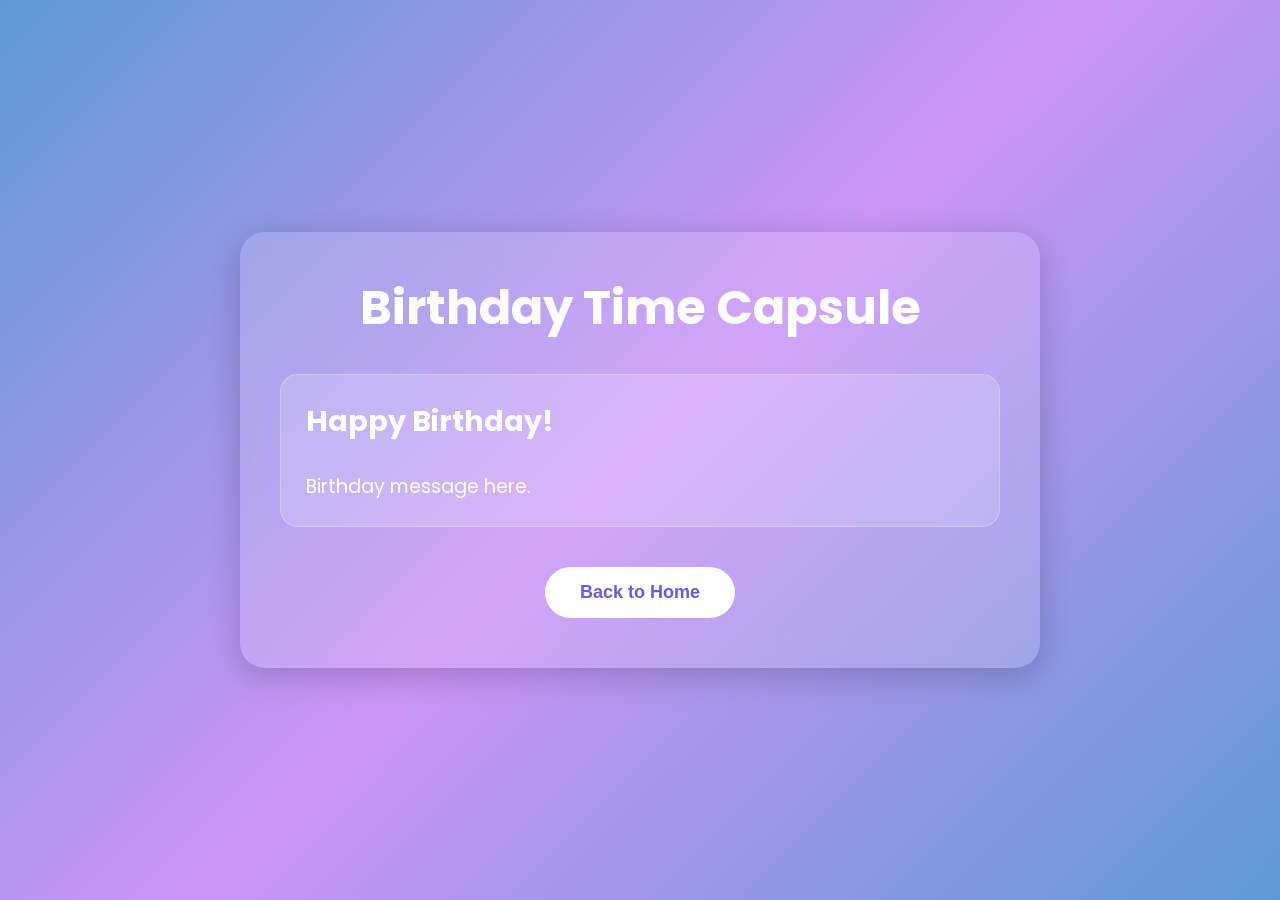
==== capsule.html @ 43ea97fc "added time capsule and minor changes to goat.js verdicts" ====
<!DOCTYPE html>
<html lang="en">
<head>
    <meta charset="UTF-8">
    <meta name="viewport" content="width=device-width, initial-scale=1.0">
    <title>Birthday Time Capsule</title>

    <link rel="stylesheet" href="style.css">

    <link rel="preconnect" href="https://fonts.googleapis.com">
    <link rel="preconnect" href="https://fonts.gstatic.com" crossorigin>

    <link href="https://fonts.googleapis.com/css2?family=Poppins:wght@300;400;600;700&display=swap" rel="stylesheet">
</head>
<body>

    <div class="container">

        <h1>Birthday Time Capsule</h1>

        <div id="capsule-content"></div>

        <a href="index.html">
            <button>Back to Home</button>
        </a>

    </div>

    <script src="capsule.js"></script>

</body>
</html>
---- style.css ----
* {
    margin: 0;
    padding: 0;
    box-sizing: border-box;
}

body {
    min-height: 100vh;

    font-family: 'Poppins', sans-serif;

    background: linear-gradient(
    135deg,
    #5D99D7,
    #CB94F7,
    #5D99D7
    );

    display: flex;
    justify-content: center;
    align-items: center;

    color: white;
}

.container {
    width: 90%;
    max-width: 800px;

    text-align: center;

    padding: 40px;

    border-radius: 25px;

    background: rgba(255,255,255,0.15);

    -webkit-backdrop-filter: blur(15px);
    backdrop-filter: blur(15px);

    box-shadow: 0 8px 32px rgba(0,0,0,0.2);
}

h1 {
    font-size: 3rem;
    margin-bottom: 25px;
}

button {
    padding: 15px 35px;

    border: none;

    border-radius: 50px;

    background: white;

    color: #6A5AE0;

    font-size: 18px;

    font-weight: 600;

    cursor: pointer;

    margin: 10px;

    transition: all 0.3s ease;
}

button:hover {
    transform: translateY(-4px) scale(1.03);

    box-shadow: 0 4px 12px rgba(0, 0, 0, 0.10);
}


#timer {
    font-size: 2.5rem;
    font-weight: bold;
    margin: 30px 0;
}

.quote-card {
    background: rgba(255,255,255,0.18);

    padding: 25px;

    border-radius: 18px;

    margin: 18px 0;

    font-size: 1.2rem;

    text-align: left;

    transition: all 0.3s ease;

    border: 1px solid rgba(255,255,255,0.25);
}

.quote-card:hover {
    transform: translateY(-5px);
    
    box-shadow: 0 10px 25px rgba(0,0,0,0.15);
}

.quotes-grid{
    display: grid;
    grid-template-columns: repeat(auto-fit, minmax(250px, 1fr));
    gap: 20px;
    margin: 30px 0;
}

.quote-rating {
    margin-top: 8px;

    font-size: 0.95rem;

    opacity: 0.85;

    font-weight: 600;
}

.quote-comment {
    max-height: 0;

    overflow: hidden;

    margin-top: 0;

    opacity: 0;

    transition: all 0.3s ease;
}

.quote-card.expanded .quote-comment {
    max-height: 200px;

    margin-top: 15px;

    opacity: 1;
}

.quote-card {
    cursor: pointer;
}

.quote-date {
    margin-top: 8px;

    opacity: 0.75;

    font-size: 0.9rem;
}

.subtitle {
    font-size: 1.1rem;
    margin-bottom: 30px;
    opacity: 0.9;
}

#quote-counter {
    font-size: 1.1rem;

    font-weight: 600;

    margin-bottom: 25px;

    opacity: 0.9;
}

.quote-comment {
    color: rgba(255,255,255,0.9);

    line-height: 1.5;
}

#streak-tracker {
    font-size: 1.1rem;

    font-weight: 600;

    margin-bottom: 25px;

    opacity: 0.9;
}

#random-quote-display {
    margin: 25px 0;

    padding: 20px;

    border-radius: 20px;

    background: rgba(255,255,255,0.15);

    font-size: 1.1rem;

    font-style: italic;

    min-height: 30px;

    transition: all 0.3s ease;
}

#random-quote-display:hover {
    box-shadow: 0 8px 20px rgba(0,0,0,0.12);
}

#quote-of-the-day {
    margin: 20px 0 30px 0;

    padding: 20px;

    border-radius: 20px;

    background: rgba(255,255,255,0.15);

    font-size: 1.15rem;

    font-style: italic;

    box-shadow: 0 6px 16px rgba(0,0,0,0.08);
}

.countdown-container {
    display: flex;
    justify-content: center;
    flex-wrap: wrap;
    gap: 20px;
    margin: 40px 0;
}

.time-box {
    width: 120px;

    padding: 20px;

    border-radius: 20px;

    background: rgba(255,255,255,0.2);

    -webkit-backdrop-filter: blur(15px);
    backdrop-filter: blur(15px);

    box-shadow: 0 8px 20px rgba(0,0,0,0.15);
}

.time-box span {
    display: block;

    font-size: 2.5rem;

    font-weight: 700;
}

.time-box p {
    margin-top: 8px;
    font-size: 1rem;
}

#goat-results {
    margin: 30px 0;
}

#capsule-content {
    margin: 30px 0;
}

#capsule-content p {
    line-height: 1.8;
}
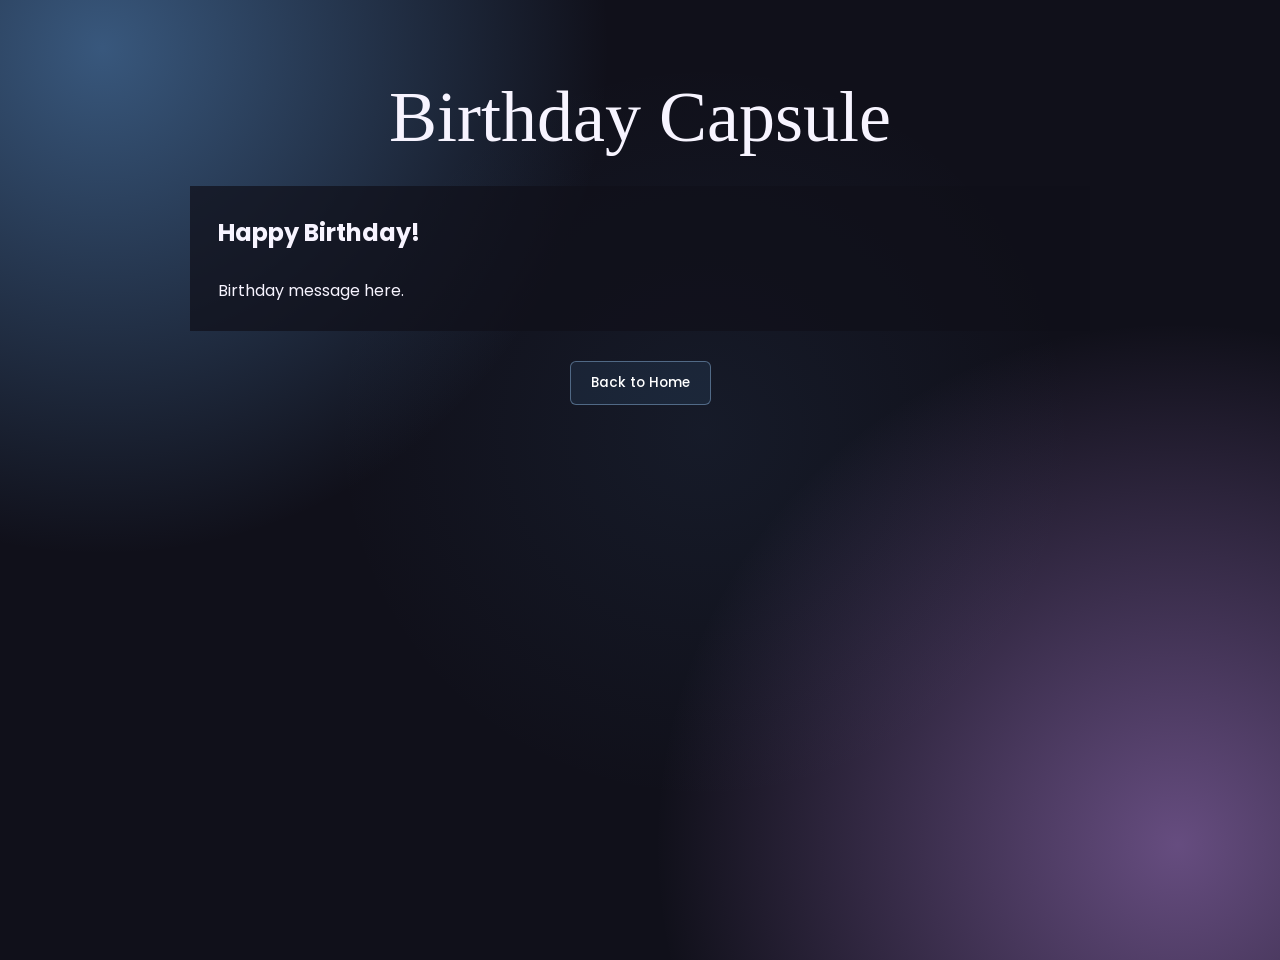
==== commit 9252f093: "updated capsule name, added comments to photos/videos, updated memories and homepage & style.css" ====
--- a/capsule.html
+++ b/capsule.html
@@ -9,6 +9,8 @@
 
     <link rel="preconnect" href="https://fonts.googleapis.com">
     <link rel="preconnect" href="https://fonts.gstatic.com" crossorigin>
+    <link rel="icon" type="image/png" href="kitty.webp">
+
 
     <link href="https://fonts.googleapis.com/css2?family=Poppins:wght@300;400;600;700&display=swap" rel="stylesheet">
 </head>
@@ -16,7 +18,7 @@
 
     <div class="container">
 
-        <h1>Birthday Time Capsule</h1>
+        <h1>Birthday Capsule</h1>
 
         <div id="capsule-content"></div>
 
@@ -27,6 +29,6 @@
     </div>
 
     <script src="capsule.js"></script>
-
+    <script src="audio.js"></script>
 </body>
 </html>
--- a/style.css
+++ b/style.css
@@ -1,273 +1,1769 @@
+/* =========================================
+   RESET
+========================================= */
+
 * {
     margin: 0;
     padding: 0;
     box-sizing: border-box;
 }
 
+html {
+    scroll-behavior: smooth;
+}
+
 body {
     min-height: 100vh;
-
     font-family: 'Poppins', sans-serif;
-
-    background: linear-gradient(
-    135deg,
-    #5D99D7,
-    #CB94F7,
-    #5D99D7
-    );
-
+    color: #f7f4ff;
+
+    background:
+        radial-gradient(
+            circle at 8% 5%,
+            rgba(93, 153, 215, 0.52),
+            transparent 34%
+        ),
+        radial-gradient(
+            circle at 92% 88%,
+            rgba(203, 148, 247, 0.46),
+            transparent 36%
+        ),
+        radial-gradient(
+            circle at 55% 45%,
+            rgba(93, 153, 215, 0.08),
+            transparent 42%
+        ),
+        #10101a;
+
+    line-height: 1.6;
+}
+
+
+/* =========================================
+   GENERAL
+========================================= */
+
+a {
+    color: inherit;
+    text-decoration: none;
+}
+
+button {
+    font-family: inherit;
+}
+
+
+/* =========================================
+   HOME PAGE
+========================================= */
+
+.home-page {
+    width: min(1100px, 90%);
+    margin: 0 auto;
+    padding: 35px 0 25px;
+}
+
+
+/* =========================================
+   HEADER
+========================================= */
+
+.site-header {
     display: flex;
+    justify-content: space-between;
+    align-items: center;
+
+    padding-bottom: 22px;
+
+    border-bottom: 1px solid rgba(203, 148, 247, 0.28);
+}
+
+.site-logo {
+    font-size: 1.05rem;
+    font-weight: 600;
+    letter-spacing: -0.02em;
+
+    color: #ffffff;
+
+    transition: opacity 0.2s ease;
+}
+
+.site-logo:hover {
+    opacity: 0.65;
+}
+
+.header-date {
+    font-size: 0.7rem;
+    text-transform: uppercase;
+    letter-spacing: 0.16em;
+
+    color: rgba(203, 148, 247, 0.65);
+}
+
+
+/* =========================================
+   HERO
+========================================= */
+
+.hero {
+    max-width: 850px;
+    padding: 105px 0 95px;
+}
+
+.eyebrow {
+    margin-bottom: 22px;
+
+    font-size: 0.7rem;
+    font-weight: 600;
+    letter-spacing: 0.2em;
+    text-transform: uppercase;
+
+    color: #8bbcf0;
+}
+
+.hero h1 {
+    font-family: 'DM Serif Display', serif;
+
+    font-size: clamp(4rem, 9vw, 7.5rem);
+    font-weight: 400;
+    line-height: 0.95;
+    letter-spacing: -0.04em;
+
+    background:
+        linear-gradient(
+            100deg,
+            #ffffff 5%,
+            #a9d2f5 45%,
+            #d8b9f5 95%
+        );
+
+    -webkit-background-clip: text;
+    background-clip: text;
+
+    -webkit-text-fill-color: transparent;
+}
+
+.hero-note {
+    margin-top: 20px;
+
+    font-size: 1rem;
+
+    color: rgba(255, 255, 255, 0.58);
+}
+
+.hero-note sub {
+    font-size: inherit;
+}
+
+.hero-divider {
+    width: 100%;
+    height: 1px;
+
+    margin: 38px 0 30px;
+
+    background:
+        linear-gradient(
+            90deg,
+            rgba(93, 153, 215, 0.9),
+            rgba(203, 148, 247, 0.65),
+            transparent 92%
+        );
+}
+
+.subtitle {
+    max-width: 700px;
+
+    font-size: 1rem;
+    line-height: 1.9;
+
+    color: rgba(255, 255, 255, 0.74);
+}
+
+.subtitle strong {
+    color: #ffffff;
+    font-weight: 600;
+}
+
+.subtitle em {
+    color: #d3adf3;
+}
+
+
+/* =========================================
+   ARCHIVE
+========================================= */
+
+.archive-section {
+    margin-top: 10px;
+}
+
+.section-heading {
+    display: flex;
+    justify-content: space-between;
+
+    padding-bottom: 13px;
+
+    border-bottom: 1px solid rgba(93, 153, 215, 0.32);
+
+    font-size: 0.68rem;
+    font-weight: 600;
+    letter-spacing: 0.18em;
+    text-transform: uppercase;
+
+    color: rgba(255, 255, 255, 0.55);
+}
+
+
+/* =========================================
+   ARCHIVE NAVIGATION
+========================================= */
+
+.archive-nav {
+    border-bottom: 1px solid rgba(203, 148, 247, 0.22);
+}
+
+.archive-link {
+    display: grid;
+
+    grid-template-columns:
+        70px
+        1.5fr
+        2fr
+        35px;
+
+    align-items: center;
+
+    min-height: 85px;
+
+    border-bottom: 1px solid rgba(255, 255, 255, 0.10);
+
+    position: relative;
+
+    transition:
+        padding 0.25s ease,
+        background 0.25s ease;
+}
+
+.archive-link:last-child {
+    border-bottom: none;
+}
+
+.archive-link:hover {
+    padding-left: 15px;
+    padding-right: 15px;
+
+    background:
+        linear-gradient(
+            90deg,
+            rgba(93, 153, 215, 0.17),
+            rgba(203, 148, 247, 0.12),
+            transparent
+        );
+}
+
+.archive-number {
+    font-size: 0.72rem;
+    font-weight: 600;
+
+    color: #82b5e8;
+
+    letter-spacing: 0.08em;
+}
+
+.archive-name {
+    font-family: 'DM Serif Display', serif;
+
+    font-size: 1.55rem;
+
+    color: #ffffff;
+}
+
+.archive-description {
+    font-size: 0.78rem;
+
+    color: rgba(255, 255, 255, 0.48);
+}
+
+.archive-arrow {
+    font-size: 1.25rem;
+
+    color: #c7a4ee;
+
+    transition:
+        transform 0.25s ease,
+        color 0.25s ease;
+}
+
+.archive-link:hover .archive-arrow {
+    transform: translate(3px, -3px);
+
+    color: #ffffff;
+}
+
+
+/* =========================================
+   FOOTER
+========================================= */
+
+.site-footer {
+    display: flex;
+    justify-content: space-between;
+
+    margin-top: 65px;
+    padding-top: 20px;
+
+    border-top: 1px solid rgba(93, 153, 215, 0.22);
+
+    font-size: 0.65rem;
+    text-transform: uppercase;
+    letter-spacing: 0.14em;
+
+    color: rgba(255, 255, 255, 0.38);
+}
+
+
+/* =========================================
+   BUTTONS
+   Used by the other pages.
+========================================= */
+
+button {
+    padding: 11px 20px;
+
+    border: 1px solid rgba(147, 188, 230, 0.45);
+    border-radius: 6px;
+
+    background: rgba(93, 153, 215, 0.10);
+
+    color: #ffffff;
+
+    font-size: 0.85rem;
+    font-weight: 500;
+
+    cursor: pointer;
+
+    transition:
+        background 0.2s ease,
+        border-color 0.2s ease,
+        transform 0.2s ease;
+}
+
+button:hover {
+    background:
+        linear-gradient(
+            100deg,
+            rgba(93, 153, 215, 0.24),
+            rgba(203, 148, 247, 0.20)
+        );
+
+    border-color: rgba(203, 148, 247, 0.60);
+
+    transform: translateY(-2px);
+}
+
+
+/* =========================================
+   GENERAL CONTAINER
+========================================= */
+
+.container {
+    width: min(900px, 90%);
+
+    margin: 60px auto;
+    padding: 20px 0;
+
+    text-align: center;
+}
+
+
+/* =========================================
+   PAGE HEADINGS
+========================================= */
+
+h1 {
+    font-family: 'DM Serif Display', serif;
+
+    font-size: clamp(2.5rem, 6vw, 4.5rem);
+    font-weight: 400;
+    line-height: 1.05;
+
+    margin-bottom: 25px;
+}
+
+.subtitle {
+    font-size: 1rem;
+    margin-bottom: 30px;
+    opacity: 0.8;
+}
+
+
+/* =========================================
+   QUOTES
+========================================= */
+
+.quotes-grid {
+    display: grid;
+
+    grid-template-columns:
+        repeat(
+            auto-fit,
+            minmax(270px, 1fr)
+        );
+
+    gap: 1px;
+
+    margin: 35px 0;
+
+    background: rgba(203, 148, 247, 0.20);
+
+    border: 1px solid rgba(93, 153, 215, 0.20);
+}
+
+.quote-card {
+    padding: 28px;
+    margin: 0;
+
+    background: rgba(16, 16, 26, 0.72);
+
+    border: none;
+    border-radius: 0;
+
+    text-align: left;
+
+    cursor: pointer;
+
+    transition:
+        background 0.25s ease,
+        transform 0.25s ease;
+}
+
+.quote-card:hover {
+    transform: none;
+
+    background:
+        linear-gradient(
+            120deg,
+            rgba(93, 153, 215, 0.12),
+            rgba(203, 148, 247, 0.09)
+        );
+
+    box-shadow: none;
+}
+
+.quote-text {
+    font-family: 'DM Serif Display', serif;
+
+    font-size: 1.35rem;
+    line-height: 1.35;
+}
+
+.quote-date {
+    margin-top: 18px;
+
+    font-size: 0.7rem;
+
+    text-transform: uppercase;
+    letter-spacing: 0.12em;
+
+    color: #8dbce9;
+
+    opacity: 0.75;
+}
+
+.quote-rating {
+    margin-top: 8px;
+
+    font-size: 0.75rem;
+    font-weight: 600;
+
+    text-transform: uppercase;
+    letter-spacing: 0.08em;
+
+    color: #d2b2f3;
+
+    opacity: 0.8;
+}
+
+.quote-comment {
+    max-height: 0;
+
+    overflow: hidden;
+
+    margin-top: 0;
+
+    opacity: 0;
+
+    color: rgba(255, 255, 255, 0.72);
+
+    font-size: 0.85rem;
+    line-height: 1.6;
+
+    transition:
+        max-height 0.3s ease,
+        margin-top 0.3s ease,
+        opacity 0.3s ease;
+}
+
+.quote-card.expanded .quote-comment {
+    max-height: 200px;
+
+    margin-top: 18px;
+
+    opacity: 1;
+}
+
+
+/* =========================================
+   QUOTE INFORMATION
+========================================= */
+
+#quote-counter,
+#streak-tracker {
+    font-size: 0.75rem;
+    font-weight: 600;
+
+    text-transform: uppercase;
+    letter-spacing: 0.12em;
+
+    opacity: 0.58;
+
+    margin-bottom: 18px;
+}
+
+#quote-of-the-day,
+#random-quote-display {
+    margin: 25px 0;
+
+    padding: 25px 0;
+
+    border-top: 1px solid rgba(93, 153, 215, 0.35);
+    border-bottom: 1px solid rgba(203, 148, 247, 0.30);
+
+    background: transparent;
+
+    border-radius: 0;
+
+    font-family: 'DM Serif Display', serif;
+
+    font-size: 1.4rem;
+    font-style: italic;
+
+    min-height: 30px;
+}
+
+
+/* =========================================
+   COUNTDOWN
+========================================= */
+
+.countdown-container {
+    display: grid;
+
+    grid-template-columns:
+        repeat(
+            4,
+            minmax(100px, 1fr)
+        );
+
+    gap: 1px;
+
+    margin: 50px 0;
+
+    background:
+        linear-gradient(
+            90deg,
+            rgba(93, 153, 215, 0.45),
+            rgba(203, 148, 247, 0.40)
+        );
+
+    border: 1px solid rgba(203, 148, 247, 0.25);
+}
+
+.time-box {
+    width: auto;
+
+    padding: 30px 15px;
+
+    border-radius: 0;
+
+    background: rgba(16, 16, 26, 0.78);
+
+    box-shadow: none;
+
+    backdrop-filter: none;
+}
+
+.time-box span {
+    display: block;
+
+    font-family: 'DM Serif Display', serif;
+
+    font-size: 3rem;
+    font-weight: 400;
+
+    line-height: 1;
+
+    background:
+        linear-gradient(
+            100deg,
+            #9ccaf1,
+            #d1aaf0
+        );
+
+    -webkit-background-clip: text;
+    background-clip: text;
+
+    -webkit-text-fill-color: transparent;
+}
+
+.time-box p {
+    margin-top: 10px;
+
+    font-size: 0.65rem;
+
+    text-transform: uppercase;
+    letter-spacing: 0.14em;
+
+    opacity: 0.5;
+}
+
+
+/* =========================================
+   OTHER PAGE ELEMENTS
+========================================= */
+
+#timer {
+    font-size: 2.5rem;
+    font-weight: 600;
+
+    margin: 30px 0;
+}
+
+#goat-results {
+    margin: 30px 0;
+}
+
+#capsule-content {
+    margin: 30px 0;
+}
+
+#capsule-content p {
+    line-height: 1.8;
+}
+
+#question-box {
+    margin: 30px 0;
+
+    font-family: 'DM Serif Display', serif;
+
+    font-size: 1.7rem;
+}
+
+#options-container {
+    margin: 20px 0;
+}
+
+#guess-result {
+    margin: 20px 0;
+
+    font-weight: 600;
+
+    min-height: 30px;
+}
+
+
+/* =========================================
+   RESPONSIVE
+========================================= */
+
+@media (max-width: 700px) {
+
+    .home-page {
+        width: 88%;
+        padding-top: 22px;
+    }
+
+    .site-header {
+        align-items: flex-start;
+        gap: 10px;
+    }
+
+    .header-date {
+        display: none;
+    }
+
+    .hero {
+        padding: 75px 0 70px;
+    }
+
+    .hero h1 {
+        font-size: clamp(3.5rem, 16vw, 5.5rem);
+    }
+
+    .subtitle {
+        font-size: 0.9rem;
+        line-height: 1.8;
+    }
+
+    .archive-link {
+        grid-template-columns:
+            45px
+            1fr
+            30px;
+
+        min-height: 78px;
+    }
+
+    .archive-description {
+        display: none;
+    }
+
+    .archive-name {
+        font-size: 1.3rem;
+    }
+
+    .archive-link:hover {
+        padding-left: 8px;
+        padding-right: 8px;
+    }
+
+    .site-footer {
+        font-size: 0.55rem;
+    }
+
+    .countdown-container {
+        grid-template-columns:
+            repeat(2, 1fr);
+    }
+
+    .time-box span {
+        font-size: 2.4rem;
+    }
+
+    .quotes-grid {
+        grid-template-columns: 1fr;
+    }
+
+    .container {
+        width: 88%;
+    }
+
+    h1 {
+        font-size: 3rem;
+    }
+}
+
+
+@media (max-width: 400px) {
+
+    .hero h1 {
+        font-size: 3.2rem;
+    }
+
+    .archive-name {
+        font-size: 1.15rem;
+    }
+
+    .countdown-container {
+        gap: 1px;
+    }
+
+    .time-box {
+        padding: 25px 10px;
+    }
+
+    .time-box span {
+        font-size: 2rem;
+    }
+}
+
+
+/* =========================================
+   MEMORIES PAGE
+========================================= */
+
+.memories-page {
+    width: min(1100px, 90%);
+
+    margin: 0 auto;
+
+    padding: 35px 0 25px;
+}
+
+
+/* =========================================
+   MEMORIES HEADER
+========================================= */
+
+.memories-header {
+    display: flex;
+
+    justify-content: space-between;
+    align-items: center;
+
+    padding-bottom: 22px;
+
+    border-bottom: 1px solid rgba(203, 148, 247, 0.28);
+}
+
+.memories-back {
+    font-size: 0.72rem;
+
+    text-transform: uppercase;
+
+    letter-spacing: 0.14em;
+
+    color: rgba(255, 255, 255, 0.55);
+
+    transition:
+        color 0.2s ease,
+        transform 0.2s ease;
+}
+
+.memories-back:hover {
+    color: #ffffff;
+
+    transform: translateX(-3px);
+}
+
+.memories-label {
+    font-size: 0.68rem;
+
+    font-weight: 600;
+
+    text-transform: uppercase;
+
+    letter-spacing: 0.18em;
+
+    color: rgba(203, 148, 247, 0.65);
+}
+
+
+/* =========================================
+   MEMORIES INTRO
+========================================= */
+
+.memories-intro {
+    padding: 90px 0 65px;
+
+    max-width: 800px;
+}
+
+.memories-intro h1 {
+    margin: 0;
+
+    font-family: 'DM Serif Display', serif;
+
+    font-size: clamp(4rem, 9vw, 7rem);
+
+    font-weight: 400;
+
+    line-height: 0.95;
+
+    letter-spacing: -0.04em;
+
+    background:
+        linear-gradient(
+            100deg,
+            #ffffff 5%,
+            #a9d2f5 45%,
+            #d8b9f5 95%
+        );
+
+    -webkit-background-clip: text;
+    background-clip: text;
+
+    -webkit-text-fill-color: transparent;
+}
+
+.memories-description {
+    max-width: 620px;
+
+    margin-top: 28px;
+
+    font-size: 0.95rem;
+
+    line-height: 1.8;
+
+    color: rgba(255, 255, 255, 0.60);
+}
+
+.memories-meta {
+    display: flex;
+
+    justify-content: space-between;
+
+    margin-top: 38px;
+
+    padding-top: 15px;
+
+    border-top: 1px solid rgba(93, 153, 215, 0.30);
+
+    font-size: 0.65rem;
+
+    font-weight: 600;
+
+    text-transform: uppercase;
+
+    letter-spacing: 0.15em;
+
+    color: rgba(255, 255, 255, 0.42);
+}
+
+
+/* =========================================
+   MEMORY GRID
+========================================= */
+
+.memories-grid {
+    display: grid;
+
+    grid-template-columns:
+        repeat(3, 1fr);
+
+    gap: 3px;
+
+    background:
+        linear-gradient(
+            135deg,
+            rgba(93, 153, 215, 0.28),
+            rgba(203, 148, 247, 0.22)
+        );
+
+    border: 1px solid rgba(203, 148, 247, 0.22);
+}
+
+
+/* =========================================
+   MEMORY CARD
+========================================= */
+
+.memory-card {
+    position: relative;
+
+    min-width: 0;
+
+    background: #10101a;
+
+    cursor: pointer;
+
+    overflow: hidden;
+
+    transition:
+        background 0.25s ease;
+}
+
+.memory-card:hover {
+    background: #151522;
+}
+
+.memory-card.memory-featured {
+    grid-column: span 2;
+}
+
+
+.memory-media {
+    position: relative;
+
+    width: 100%;
+
+    aspect-ratio: 4 / 3;
+
+    overflow: hidden;
+
+    background: #0c0c14;
+}
+
+.memory-featured .memory-media {
+    aspect-ratio: 16 / 10;
+}
+
+
+.memory-media img,
+.memory-media video {
+    display: block;
+
+    width: 100%;
+    height: 100%;
+
+    object-fit: cover;
+
+    transition:
+        transform 0.45s ease,
+        filter 0.45s ease;
+}
+
+.memory-card:hover .memory-media img,
+.memory-card:hover .memory-media video {
+    transform: scale(1.025);
+
+    filter: brightness(1.06);
+}
+
+
+/* =========================================
+   VIDEO INDICATOR
+========================================= */
+
+.memory-play {
+    position: absolute;
+
+    left: 16px;
+    bottom: 16px;
+
+    display: flex;
+
     justify-content: center;
     align-items: center;
 
-    color: white;
-}
-
-.container {
-    width: 90%;
-    max-width: 800px;
+    width: 34px;
+    height: 34px;
+
+    border: 1px solid rgba(255, 255, 255, 0.30);
+
+    border-radius: 50%;
+
+    background: rgba(16, 16, 26, 0.72);
+
+    color: #ffffff;
+
+    font-size: 0.7rem;
+
+    backdrop-filter: blur(8px);
+}
+
+
+/* =========================================
+   MEMORY INFORMATION
+========================================= */
+
+.memory-information {
+    display: flex;
+
+    justify-content: space-between;
+    align-items: center;
+
+    min-height: 43px;
+
+    padding: 10px 13px;
+
+    border-top: 1px solid rgba(255, 255, 255, 0.08);
+}
+
+.memory-date,
+.memory-type {
+    font-size: 0.58rem;
+
+    font-weight: 600;
+
+    text-transform: uppercase;
+
+    letter-spacing: 0.12em;
+}
+
+.memory-date {
+    color: rgba(255, 255, 255, 0.52);
+}
+
+.memory-type {
+    color: #9cc7ee;
+}
+
+
+/* =========================================
+   LOADING / ERROR
+========================================= */
+
+.memories-loading,
+.memories-error {
+    grid-column: 1 / -1;
+
+    padding: 80px 20px;
 
     text-align: center;
 
-    padding: 40px;
-
-    border-radius: 25px;
-
-    background: rgba(255,255,255,0.15);
-
-    -webkit-backdrop-filter: blur(15px);
-    backdrop-filter: blur(15px);
-
-    box-shadow: 0 8px 32px rgba(0,0,0,0.2);
-}
-
-h1 {
-    font-size: 3rem;
-    margin-bottom: 25px;
-}
-
-button {
-    padding: 15px 35px;
-
+    font-size: 0.8rem;
+
+    color: rgba(255, 255, 255, 0.45);
+}
+
+.memories-error strong {
+    color: #d4b5f1;
+}
+
+
+/* =========================================
+   VIEWER
+========================================= */
+
+.memory-viewer {
+    position: fixed;
+
+    inset: 0;
+
+    z-index: 1000;
+
+    display: flex;
+
+    justify-content: center;
+    align-items: center;
+
+    padding: 50px;
+
+    background:
+        rgba(8, 8, 14, 0.94);
+
+    opacity: 0;
+
+    visibility: hidden;
+
+    transition:
+        opacity 0.25s ease,
+        visibility 0.25s ease;
+}
+
+.memory-viewer.active {
+    opacity: 1;
+
+    visibility: visible;
+}
+
+.viewer-content {
+    display: flex;
+
+    flex-direction: column;
+
+    justify-content: center;
+    align-items: center;
+
+    width: min(1000px, 85vw);
+
+    max-height: 90vh;
+}
+
+#viewer-media {
+    display: flex;
+
+    justify-content: center;
+    align-items: center;
+
+    width: 100%;
+
+    max-height: 82vh;
+}
+
+#viewer-media img,
+#viewer-media video {
+    display: block;
+
+    max-width: 100%;
+    max-height: 78vh;
+
+    width: auto;
+    height: auto;
+
+    object-fit: contain;
+
+    border: 1px solid rgba(203, 148, 247, 0.22);
+
+    box-shadow:
+        0 20px 80px rgba(0, 0, 0, 0.45);
+}
+
+
+.viewer-info {
+    display: flex;
+
+    justify-content: space-between;
+
+    width: 100%;
+
+    margin-top: 15px;
+
+    padding-top: 12px;
+
+    border-top: 1px solid rgba(255, 255, 255, 0.12);
+
+    font-size: 0.65rem;
+
+    font-weight: 600;
+
+    text-transform: uppercase;
+
+    letter-spacing: 0.14em;
+
+    color: rgba(255, 255, 255, 0.48);
+}
+
+
+/* =========================================
+   VIEWER BUTTONS
+========================================= */
+
+.viewer-close,
+.viewer-navigation {
+    position: absolute;
+
+    z-index: 2;
+
+    display: flex;
+
+    justify-content: center;
+    align-items: center;
+
+    width: 45px;
+    height: 45px;
+
+    padding: 0;
+
+    border: 1px solid rgba(255, 255, 255, 0.18);
+
+    border-radius: 50%;
+
+    background: rgba(16, 16, 26, 0.72);
+
+    color: #ffffff;
+
+    cursor: pointer;
+
+    backdrop-filter: blur(8px);
+
+    transition:
+        background 0.2s ease,
+        border-color 0.2s ease,
+        transform 0.2s ease;
+}
+
+.viewer-close:hover,
+.viewer-navigation:hover {
+    background:
+        linear-gradient(
+            135deg,
+            rgba(93, 153, 215, 0.30),
+            rgba(203, 148, 247, 0.25)
+        );
+
+    border-color: rgba(203, 148, 247, 0.50);
+}
+
+.viewer-close {
+    top: 25px;
+    right: 30px;
+
+    font-size: 1.6rem;
+
+    font-weight: 300;
+}
+
+.viewer-prev {
+    left: 30px;
+
+    top: 50%;
+
+    transform: translateY(-50%);
+
+    font-size: 1.1rem;
+}
+
+.viewer-next {
+    right: 30px;
+
+    top: 50%;
+
+    transform: translateY(-50%);
+
+    font-size: 1.1rem;
+}
+
+.viewer-prev:hover {
+    transform: translate(-2px, -50%);
+}
+
+.viewer-next:hover {
+    transform: translate(2px, -50%);
+}
+
+.viewer-close:hover {
+    transform: rotate(4deg);
+}
+
+
+/* =========================================
+   PREVENT BACKGROUND SCROLLING
+========================================= */
+
+body.viewer-open {
+    overflow: hidden;
+}
+
+
+/* =========================================
+   MEMORIES FOOTER
+========================================= */
+
+.memories-footer {
+    margin-top: 65px;
+}
+
+
+/* =========================================
+   MEMORIES MOBILE
+========================================= */
+
+@media (max-width: 700px) {
+
+    .memories-page {
+        width: 88%;
+
+        padding-top: 22px;
+    }
+
+    .memories-header {
+        align-items: flex-start;
+    }
+
+    .memories-label {
+        display: none;
+    }
+
+    .memories-intro {
+        padding: 70px 0 50px;
+    }
+
+    .memories-intro h1 {
+        font-size: clamp(3.5rem, 16vw, 5.5rem);
+    }
+
+    .memories-description {
+        font-size: 0.85rem;
+    }
+
+    .memories-meta {
+        font-size: 0.55rem;
+    }
+
+    .memories-grid {
+        grid-template-columns: repeat(2, 1fr);
+    }
+
+    .memory-card.memory-featured {
+        grid-column: span 2;
+    }
+
+    .memory-information {
+        min-height: 38px;
+
+        padding: 8px 10px;
+    }
+
+    .memory-date,
+    .memory-type {
+        font-size: 0.5rem;
+    }
+
+    .memory-viewer {
+        padding: 20px;
+    }
+
+    .viewer-content {
+        width: 100%;
+    }
+
+    .viewer-prev {
+        left: 10px;
+    }
+
+    .viewer-next {
+        right: 10px;
+    }
+
+    .viewer-close {
+        top: 15px;
+        right: 15px;
+    }
+
+    .viewer-navigation,
+    .viewer-close {
+        width: 38px;
+        height: 38px;
+    }
+
+    #viewer-media img,
+    #viewer-media video {
+        max-height: 72vh;
+    }
+}
+
+
+@media (max-width: 400px) {
+
+    .memories-grid {
+        grid-template-columns: 1fr;
+    }
+
+    .memory-card.memory-featured {
+        grid-column: span 1;
+    }
+}
+
+/* =========================================
+   HOMEPAGE PHOTO CLUSTER
+========================================= */
+
+.homepage-photo-cluster {
+    position: absolute;
+    top: 60px;
+    right: 4%; 
+    width: 460px;
+    height: 650px;
+    pointer-events: none;
+    z-index: 2;
+}
+
+
+/* Individual photo buttons */
+
+.homepage-photo {
+    position: absolute;
+    display: block;
+    padding: 0;
+    margin: 0;
     border: none;
-
-    border-radius: 50px;
-
-    background: white;
-
-    color: #6A5AE0;
-
-    font-size: 18px;
-
-    font-weight: 600;
-
+    background: transparent;
     cursor: pointer;
-
-    margin: 10px;
-
-    transition: all 0.3s ease;
-}
-
-button:hover {
-    transform: translateY(-4px) scale(1.03);
-
-    box-shadow: 0 4px 12px rgba(0, 0, 0, 0.10);
-}
-
-
-#timer {
-    font-size: 2.5rem;
-    font-weight: bold;
-    margin: 30px 0;
-}
-
-.quote-card {
-    background: rgba(255,255,255,0.18);
-
-    padding: 25px;
-
-    border-radius: 18px;
-
-    margin: 18px 0;
-
-    font-size: 1.2rem;
-
-    text-align: left;
-
-    transition: all 0.3s ease;
-
-    border: 1px solid rgba(255,255,255,0.25);
-}
-
-.quote-card:hover {
-    transform: translateY(-5px);
+    overflow: hidden;
+    pointer-events: auto;
+
+    border-radius: 3px;
+
+    transition:
+        transform 0.35s ease,
+        opacity 0.35s ease;
+}
+
+
+/* Remove browser button styling */
+
+.homepage-photo:focus {
+    outline: none;
+}
+
+.homepage-photo:focus-visible {
+    outline: 1px solid rgba(147, 198, 255, 0.8);
+    outline-offset: 6px;
+}
+
+
+/* Images */
+
+.homepage-photo img {
+    display: block;
+    width: 100%;
+    height: 100%;
+    object-fit: cover;
+
+    border-radius: inherit;
+
+    transition:
+        transform 0.45s ease,
+        filter 0.35s ease;
+}
+
+
+/* =========================================
+   MAIN / LEFT PHOTO
+========================================= */
+.homepage-photo-main {
+    left: -15px;
+    top: 170px;
+
+    width: 265px;  /* Increased from 145px */
+    height: auto; /* Scaled proportionally */
+}
+
+/* =========================================
+   UPPER-RIGHT PHOTO
+========================================= */
+.homepage-photo-tall {
+    right: 0px;
+    top: 60px;
+
+    width: 205px;  /* Increased from 120px */
+    height: auto; /* Scaled proportionally */
+}
+
+/* =========================================
+   LOWER-RIGHT PHOTO
+========================================= */
+.homepage-photo-lower {
+    right: 0px;
+    top: 430px;    /* Pushed down slightly to account for larger images */
+
+    width: 205px;  /* Increased from 125px */
+    height: auto; /* Scaled proportionally */
+
+}
+
+
+
+/* =========================================
+   HOVER
+========================================= */
+
+.homepage-photo:hover {
+    z-index: 5;
+}
+
+.homepage-photo-main:hover {
+    transform: translateY(-4px) rotate(-0.4deg);
+}
+
+.homepage-photo-tall:hover {
+    transform: translateY(-4px) rotate(0.8deg);
+}
+
+.homepage-photo-lower:hover {
+    transform: translateY(-4px) rotate(0.5deg);
+}
+
+.homepage-photo:hover img {
+    transform: scale(1.035);
+    filter: brightness(1.04);
+}
+
+
+/* =========================================
+   HOMEPAGE PHOTO VIEWER
+========================================= */
+
+.homepage-photo-viewer {
+    position: fixed;
+    inset: 0;
+    z-index: 9999;
+
+    display: flex;
+    align-items: center;
+    justify-content: center;
+
+    padding: 30px;
+
+    background: rgba(8, 9, 18, 0.92);
+
+    opacity: 0;
+    visibility: hidden;
+
+    transition:
+        opacity 0.25s ease,
+        visibility 0.25s ease;
+}
+
+.homepage-photo-viewer.active {
+    opacity: 1;
+    visibility: visible;
+}
+
+
+.homepage-photo-viewer img {
+    display: block;
+
+    max-width: min(90vw, 1000px);
+    max-height: 88vh;
+
+    width: auto;
+    height: auto;
+
+    object-fit: contain;
+
+    border-radius: 4px;
+
+    box-shadow:
+        0 25px 80px rgba(0, 0, 0, 0.45);
+
+    transform: scale(0.96);
+
+    transition:
+        transform 0.3s ease;
+}
+
+.homepage-photo-viewer.active img {
+    transform: scale(1);
+}
+
+
+/* Close button */
+
+.homepage-photo-viewer-close {
+    position: absolute;
+    top: 24px;
+    right: 30px;
+
+    width: 42px;
+    height: 42px;
+
+    padding: 0;
+
+    border: 1px solid rgba(255, 255, 255, 0.18);
+    border-radius: 50%;
+
+    background: rgba(255, 255, 255, 0.04);
+
+    color: rgba(255, 255, 255, 0.85);
+
+    font-size: 24px;
+    font-weight: 300;
+    line-height: 1;
+
+    cursor: pointer;
+
+    transition:
+        background 0.2s ease,
+        border-color 0.2s ease;
+}
+
+.homepage-photo-viewer-close:hover {
+    background: rgba(255, 255, 255, 0.09);
+    border-color: rgba(255, 255, 255, 0.3);
+}
+
+
+/* =========================================
+   MOBILE
+========================================= */
+
+@media (max-width: 900px) {
+
+    .homepage-photo-cluster {
+        position: relative;
+
+        top: auto;
+        right: auto;
+
+        width: 100%;
+        height: 390px;
+
+        margin-top: 45px;
+        margin-bottom: 30px;
+    }
+
+    .homepage-photo-main {
+        left: 7%;
+        top: 70px;
+
+        width: 135px;
+        height: 180px;
+    }
+
+    .homepage-photo-tall {
+        right: 10%;
+        top: 0;
+
+        width: 105px;
+        height: 187px;
+    }
+
+    .homepage-photo-lower {
+        right: 9%;
+        top: 220px;
+
+        width: 115px;
+        height: 129px;
+    }
+
+    .homepage-photo-viewer {
+        padding: 20px;
+    }
+
+    .homepage-photo-viewer img {
+        max-width: 94vw;
+        max-height: 82vh;
+    }
+
+    .homepage-photo-viewer-close {
+        top: 18px;
+        right: 18px;
+    }
+}
+/* Hides the broken image icon and alt text outline until the image path loads successfully */
+.homepage-photo-viewer img:not([src]), 
+.homepage-photo-viewer img[src=""] {
+    opacity: 0;
+    visibility: hidden;
+}
+
+/* =========================================
+   FOOTER EASTER EGG BUBBLE STYLING
+========================================= */
+
+.easter-egg-container {
+    position: relative;
+    cursor: help;
+    color: rgba(255, 255, 255, 0.45);
+    transition: color 0.25s ease;
+}
+
+/* Light up the footer phrasing slightly when active */
+.easter-egg-container:hover,
+.easter-egg-container.mobile-active {
+    color: #c7a4ee;
+}
+
+/* The actual floating text tooltip bubble container */
+.easter-egg-bubble {
+    position: absolute;
+    bottom: calc(100% + 12px); /* Position completely above the footer text line */
+    left: 50%;
+    transform: translateX(-50%) translateY(8px);
     
-    box-shadow: 0 10px 25px rgba(0,0,0,0.15);
-}
-
-.quotes-grid{
-    display: grid;
-    grid-template-columns: repeat(auto-fit, minmax(250px, 1fr));
-    gap: 20px;
-    margin: 30px 0;
-}
-
-.quote-rating {
-    margin-top: 8px;
-
-    font-size: 0.95rem;
-
-    opacity: 0.85;
-
-    font-weight: 600;
-}
-
-.quote-comment {
-    max-height: 0;
-
-    overflow: hidden;
-
-    margin-top: 0;
-
+    width: max-content;
+    max-width: 280px;
+    padding: 12px 16px;
+    
+    background: linear-gradient(135deg, #151525, #1c1c30);
+    border: 1px solid rgba(203, 148, 247, 0.4);
+    border-radius: 10px;
+    box-shadow: 0 10px 30px rgba(0, 0, 0, 0.5), 0 0 15px rgba(203, 148, 247, 0.15);
+    
+    color: #ffffff;
+    font-size: 0.8rem;
+    font-family: 'Poppins', sans-serif;
+    text-transform: none; /* Keeps normal letter capitalization casing */
+    letter-spacing: normal;
+    line-height: 1.4;
+    text-align: center;
+    
+    /* Hide the bubble wrapper by default */
     opacity: 0;
-
-    transition: all 0.3s ease;
-}
-
-.quote-card.expanded .quote-comment {
-    max-height: 200px;
-
-    margin-top: 15px;
-
+    visibility: hidden;
+    pointer-events: none;
+    
+    transition: transform 0.25s cubic-bezier(0.175, 0.885, 0.32, 1.275), opacity 0.25s ease, visibility 0.25s ease;
+    z-index: 100;
+}
+
+/* The downward-facing triangle tip arrow anchor below the bubble */
+.easter-egg-bubble::after {
+    content: '';
+    position: absolute;
+    top: 100%;
+    left: 50%;
+    transform: translateX(-50%);
+    border-width: 6px;
+    border-style: solid;
+    border-color: #1c1c30 transparent transparent transparent;
+}
+
+/* Desktop Hover Triggers */
+@media (hover: hover) {
+    .easter-egg-container:hover .easter-egg-bubble {
+        opacity: 1;
+        visibility: visible;
+        transform: translateX(-50%) translateY(0);
+    }
+}
+
+/* Mobile Click Trigger Class toggled via JS script logic */
+.easter-egg-container.mobile-active .easter-egg-bubble {
     opacity: 1;
-}
-
-.quote-card {
-    cursor: pointer;
-}
-
-.quote-date {
-    margin-top: 8px;
-
-    opacity: 0.75;
-
-    font-size: 0.9rem;
-}
-
-.subtitle {
-    font-size: 1.1rem;
-    margin-bottom: 30px;
-    opacity: 0.9;
-}
-
-#quote-counter {
-    font-size: 1.1rem;
-
-    font-weight: 600;
-
-    margin-bottom: 25px;
-
-    opacity: 0.9;
-}
-
-.quote-comment {
-    color: rgba(255,255,255,0.9);
-
-    line-height: 1.5;
-}
-
-#streak-tracker {
-    font-size: 1.1rem;
-
-    font-weight: 600;
-
-    margin-bottom: 25px;
-
-    opacity: 0.9;
-}
-
-#random-quote-display {
-    margin: 25px 0;
-
-    padding: 20px;
-
-    border-radius: 20px;
-
-    background: rgba(255,255,255,0.15);
-
-    font-size: 1.1rem;
-
-    font-style: italic;
-
-    min-height: 30px;
-
-    transition: all 0.3s ease;
-}
-
-#random-quote-display:hover {
-    box-shadow: 0 8px 20px rgba(0,0,0,0.12);
-}
-
-#quote-of-the-day {
-    margin: 20px 0 30px 0;
-
-    padding: 20px;
-
-    border-radius: 20px;
-
-    background: rgba(255,255,255,0.15);
-
-    font-size: 1.15rem;
-
-    font-style: italic;
-
-    box-shadow: 0 6px 16px rgba(0,0,0,0.08);
-}
-
-.countdown-container {
-    display: flex;
-    justify-content: center;
-    flex-wrap: wrap;
-    gap: 20px;
-    margin: 40px 0;
-}
-
-.time-box {
-    width: 120px;
-
-    padding: 20px;
-
-    border-radius: 20px;
-
-    background: rgba(255,255,255,0.2);
-
-    -webkit-backdrop-filter: blur(15px);
-    backdrop-filter: blur(15px);
-
-    box-shadow: 0 8px 20px rgba(0,0,0,0.15);
-}
-
-.time-box span {
-    display: block;
-
-    font-size: 2.5rem;
-
-    font-weight: 700;
-}
-
-.time-box p {
-    margin-top: 8px;
-    font-size: 1rem;
-}
-
-#goat-results {
-    margin: 30px 0;
-}
-
-#capsule-content {
-    margin: 30px 0;
-}
-
-#capsule-content p {
-    line-height: 1.8;
-}+    visibility: visible;
+    transform: translateX(-50%) translateY(0);
+}
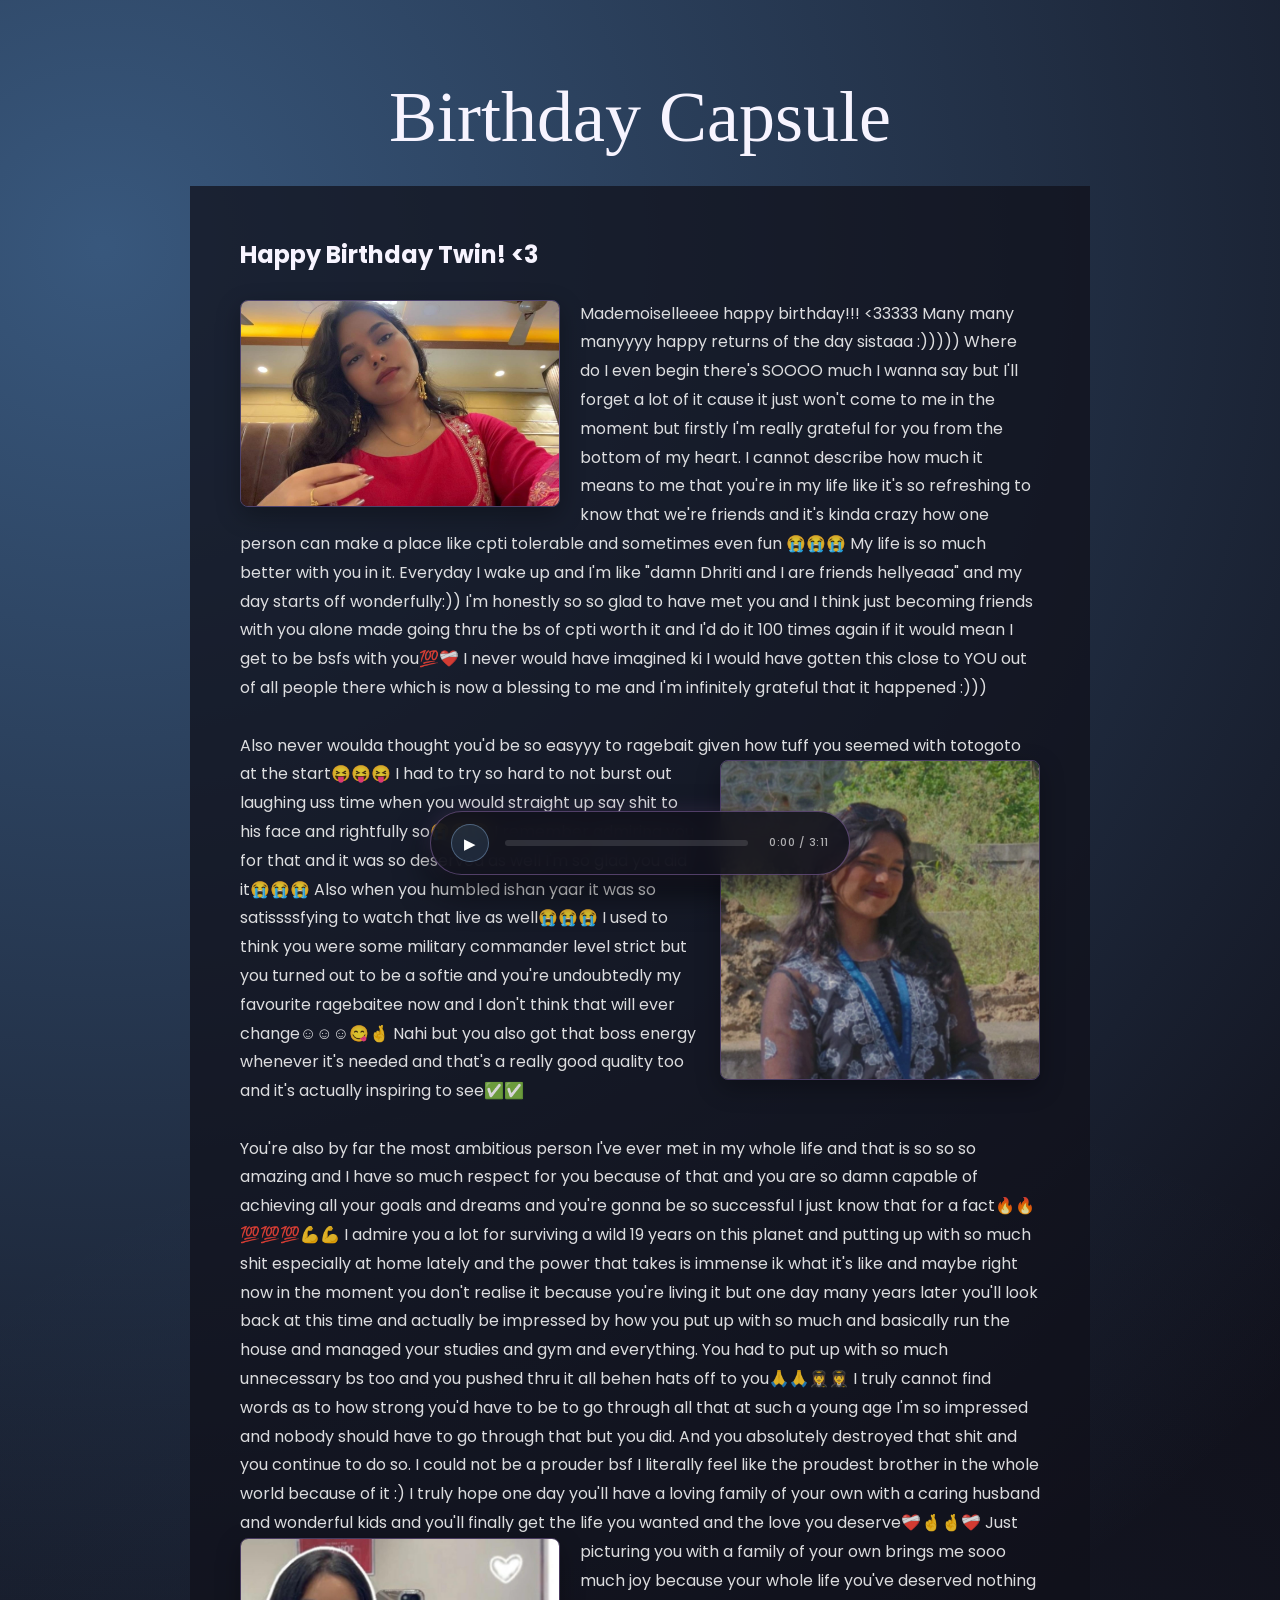
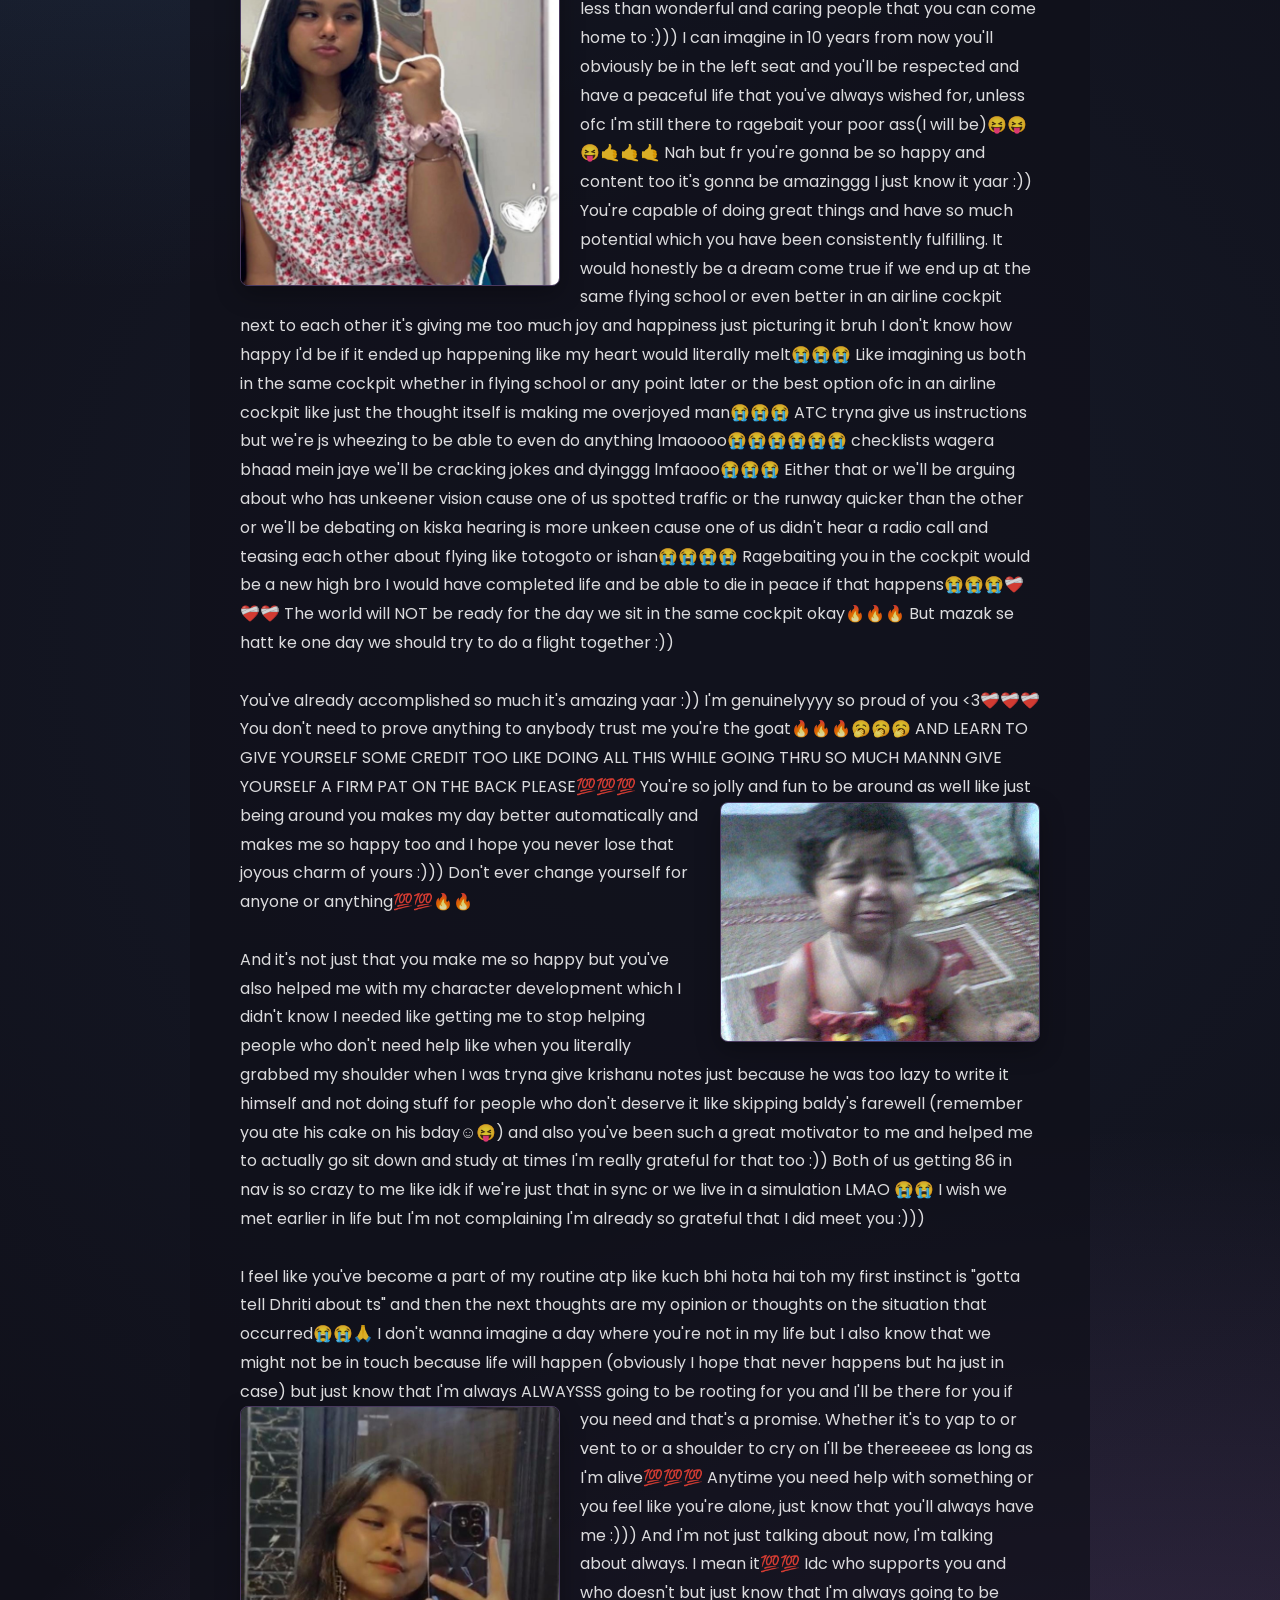
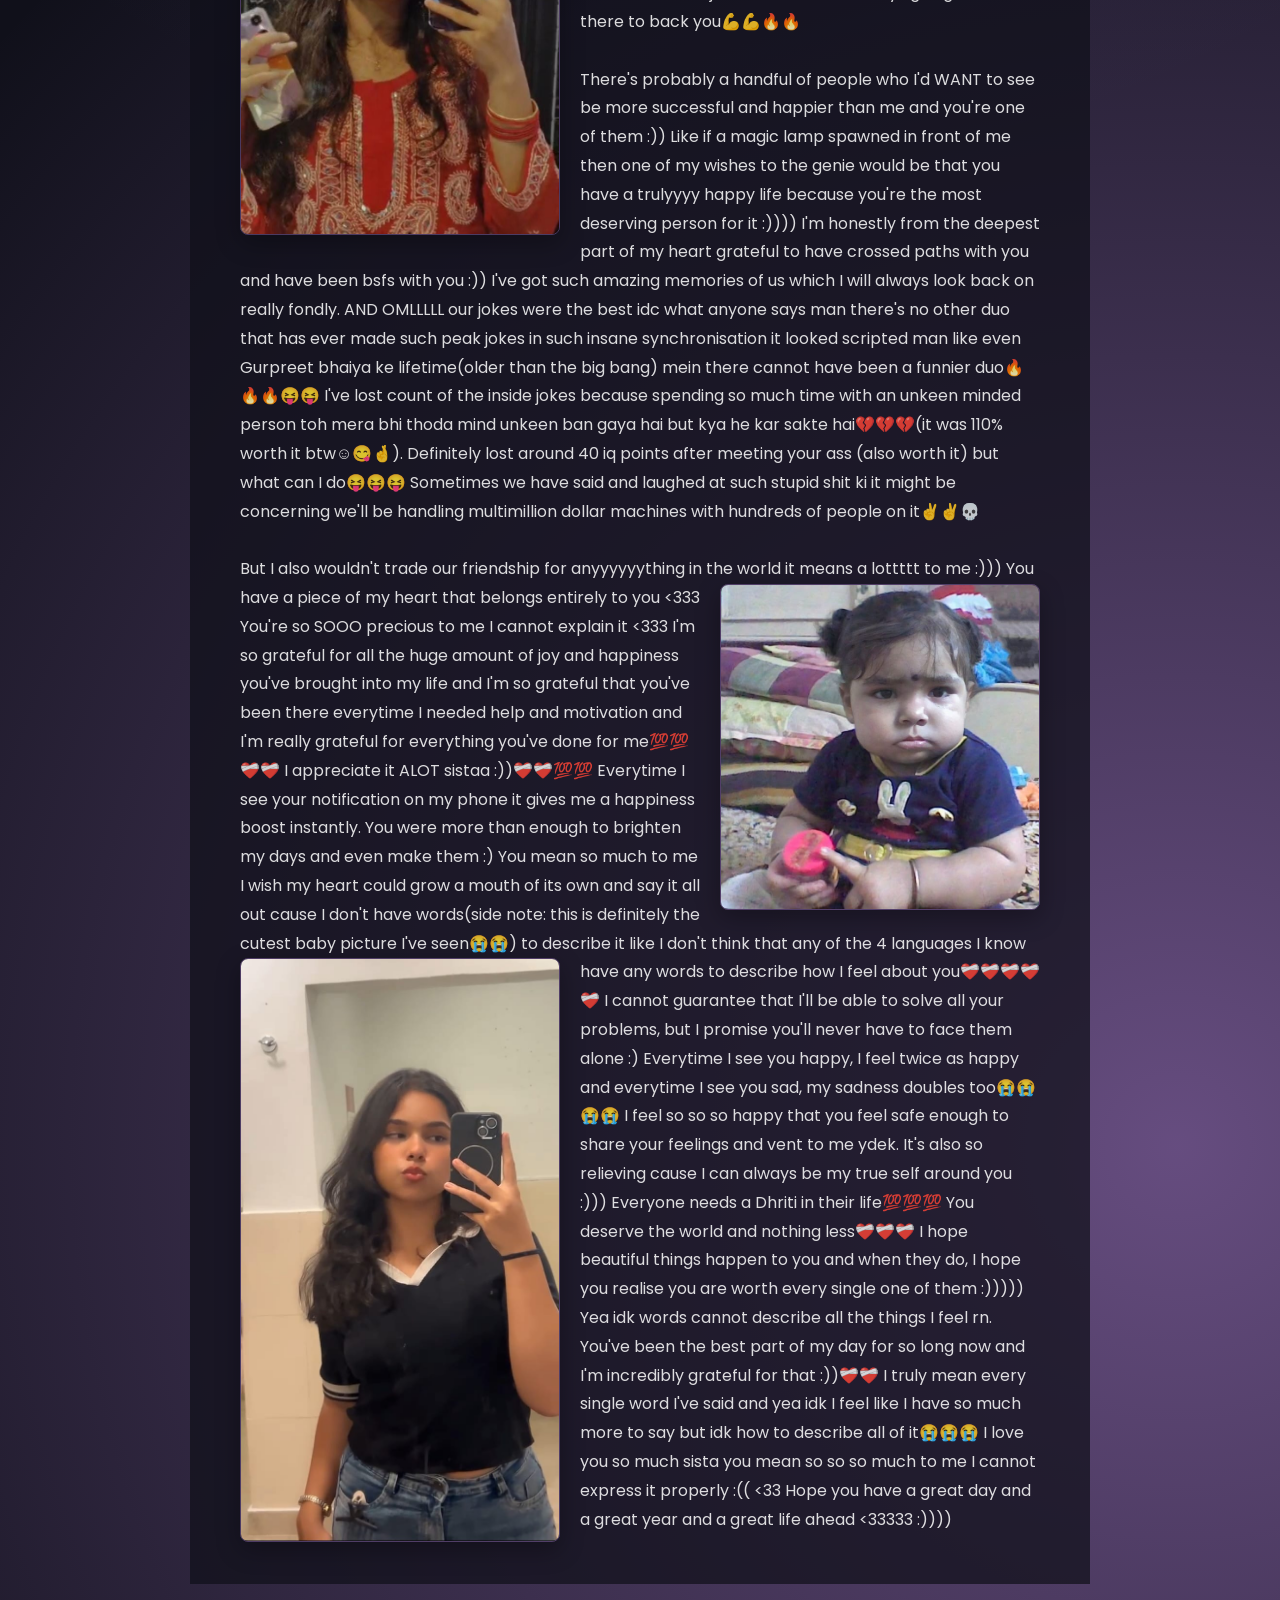
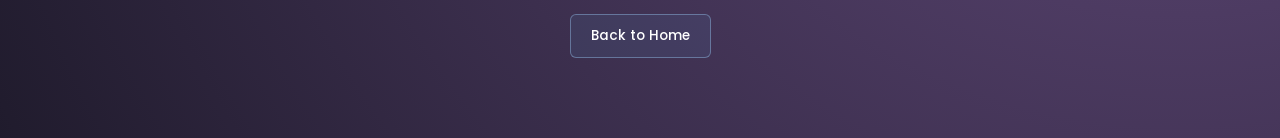
==== commit 81d5768d: "everything done" ====
--- a/capsule.html
+++ b/capsule.html
@@ -3,7 +3,7 @@
 <head>
     <meta charset="UTF-8">
     <meta name="viewport" content="width=device-width, initial-scale=1.0">
-    <title>Birthday Time Capsule</title>
+    <title>Birthday Capsule</title>
 
     <link rel="stylesheet" href="style.css">
 
@@ -28,6 +28,19 @@
 
     </div>
 
+    <audio id="bg-music" src="./sounds/bday.mp3" preload="auto"></audio>
+
+    <div class="audio-player">
+        <button id="play-pause-btn" class="player-btn">▶</button>
+    
+        <div class="progress-container" id="progress-container">
+            <div class="progress-bar" id="progress-bar"></div>
+        </div>
+
+    <!-- Live time tracker display -->
+        <div id="player-time" class="player-time">0:00 / 0:00</div>
+    </div>
+
     <script src="capsule.js"></script>
     <script src="audio.js"></script>
 </body>
--- a/style.css
+++ b/style.css
@@ -420,7 +420,7 @@
 }
 
 .quote-card {
-    padding: 28px;
+    padding: 50px;
     margin: 0;
 
     background: rgba(16, 16, 26, 0.72);
@@ -1101,7 +1101,7 @@
 
     inset: 0;
 
-    z-index: 1000;
+    z-index: 10000;
 
     display: flex;
 
@@ -1767,3 +1767,172 @@
     visibility: visible;
     transform: translateX(-50%) translateY(0);
 }
+
+.birthday-message{
+    display: flex;
+    justify-content: center;
+    align-items: center;
+    text-align: center;
+}
+
+/* =========================================
+   CAPSULE BIRTHDAY MESSAGE LAYOUT
+========================================= */
+
+.birthday-message {
+    display: block;        /* Changes layout back to block format so text can wrap */
+    text-align: left;      /* Keeps the birthday essay looking like a clean journal layout */
+    line-height: 1.8;
+    color: rgba(255, 255, 255, 0.85);
+}
+
+/* Image Wrapper Settings */
+.capsule-img-wrapper {
+    max-width: 320px;      /* Standardizes the width of your photos */
+    width: 40%;            /* Allows photos to dynamically adapt down on smaller screens */
+    margin-bottom: 15px;
+}
+
+.capsule-img-wrapper img {
+    display: block;
+    width: 100%;
+    height: auto;
+    border-radius: 8px;    /* Smooth rounded corners for your photos */
+    border: 1px solid rgba(203, 148, 247, 0.3); /* Matches your signature light-purple glow border */
+    box-shadow: 0 8px 24px rgba(0, 0, 0, 0.3);   /* Subtle depth shadow */
+}
+
+/* Magazine Floating Logic */
+.capsule-img-wrapper.left {
+    float: left;
+    margin-right: 20px;    /* Pushes text away from the right side of the left photo */
+}
+
+.capsule-img-wrapper.right {
+    float: right;
+    margin-left: 20px;     /* Pushes text away from the left side of the right photo */
+}
+
+/* Responsive fix for phones */
+@media (max-width: 500px) {
+    .capsule-img-wrapper {
+        float: none !important;
+        width: 100% !important;
+        max-width: 100% !important;
+        margin: 15px 0 !important;
+    }
+}
+
+
+/* =========================================
+   CUSTOM BOTTOM AUDIO PLAYER UI
+========================================= */
+
+.audio-player {
+    position: fixed;
+    bottom: 25px;
+    left: 50%;
+    transform: translateX(-50%);
+    
+    display: flex;
+    align-items: center;
+    gap: 16px;
+    
+    width: min(420px, 90%);
+    padding: 12px 20px;
+    
+    /* Sleek frosted glass panel matching your theme */
+    background: rgba(16, 16, 26, 0.85);
+    backdrop-filter: blur(12px);
+    -webkit-backdrop-filter: blur(12px);
+    
+    border: 1px solid rgba(203, 148, 247, 0.35);
+    border-radius: 50px;
+    box-shadow: 
+        0 15px 35px rgba(0, 0, 0, 0.6), 
+        0 0 20px rgba(203, 148, 247, 0.15);
+    
+    z-index: 9999;
+}
+
+/* Play/Pause Control Trigger Button */
+.player-btn {
+    display: flex;
+    justify-content: center;
+    align-items: center;
+    
+    width: 38px;
+    height: 38px;
+    padding: 0;
+    
+    background: rgba(93, 153, 215, 0.15);
+    border: 1px solid rgba(147, 188, 230, 0.4);
+    border-radius: 50%;
+    
+    color: #ffffff;
+    font-size: 0.95rem;
+    cursor: pointer;
+    
+    transition: 
+        background 0.25s ease, 
+        border-color 0.25s ease, 
+        transform 0.2s ease;
+}
+
+.player-btn:hover {
+    background: linear-gradient(100deg, rgba(93, 153, 215, 0.3), rgba(203, 148, 247, 0.25));
+    border-color: rgba(203, 148, 247, 0.65);
+    transform: scale(1.05);
+}
+
+/* Seeker track base */
+.progress-container {
+    flex-grow: 1;
+    height: 6px;
+    
+    background: rgba(255, 255, 255, 0.12);
+    border-radius: 10px;
+    cursor: pointer;
+    position: relative;
+    
+    overflow: hidden;
+}
+
+/* Live actively filled timeline track progress indicator */
+.progress-bar {
+    height: 100%;
+    width: 0%;
+    
+    /* Glowing gradient tracking bar utilizing your color codes */
+    background: linear-gradient(90deg, #8bbcf0, #d8b9f5);
+    border-radius: 10px;
+    
+    transition: width 0.1s linear;
+}
+
+/* Mobile Media Query Optimization Fix */
+@media (max-width: 500px) {
+    .audio-player {
+        bottom: 16px;
+        padding: 10px 16px;
+        gap: 12px;
+    }
+    
+    .player-btn {
+        width: 34px;
+        height: 34px;
+        font-size: 0.85rem;
+    }
+}
+
+/* Typography settings for the live music timestamp tracker */
+.player-time {
+    font-size: 0.68rem;
+    font-weight: 500;
+    font-family: 'Poppins', sans-serif;
+    color: rgba(255, 255, 255, 0.65);
+    letter-spacing: 0.05em;
+    white-space: nowrap;
+    min-width: 65px; /* Prevents container from shifting width layout dynamically */
+    text-align: right;
+}
